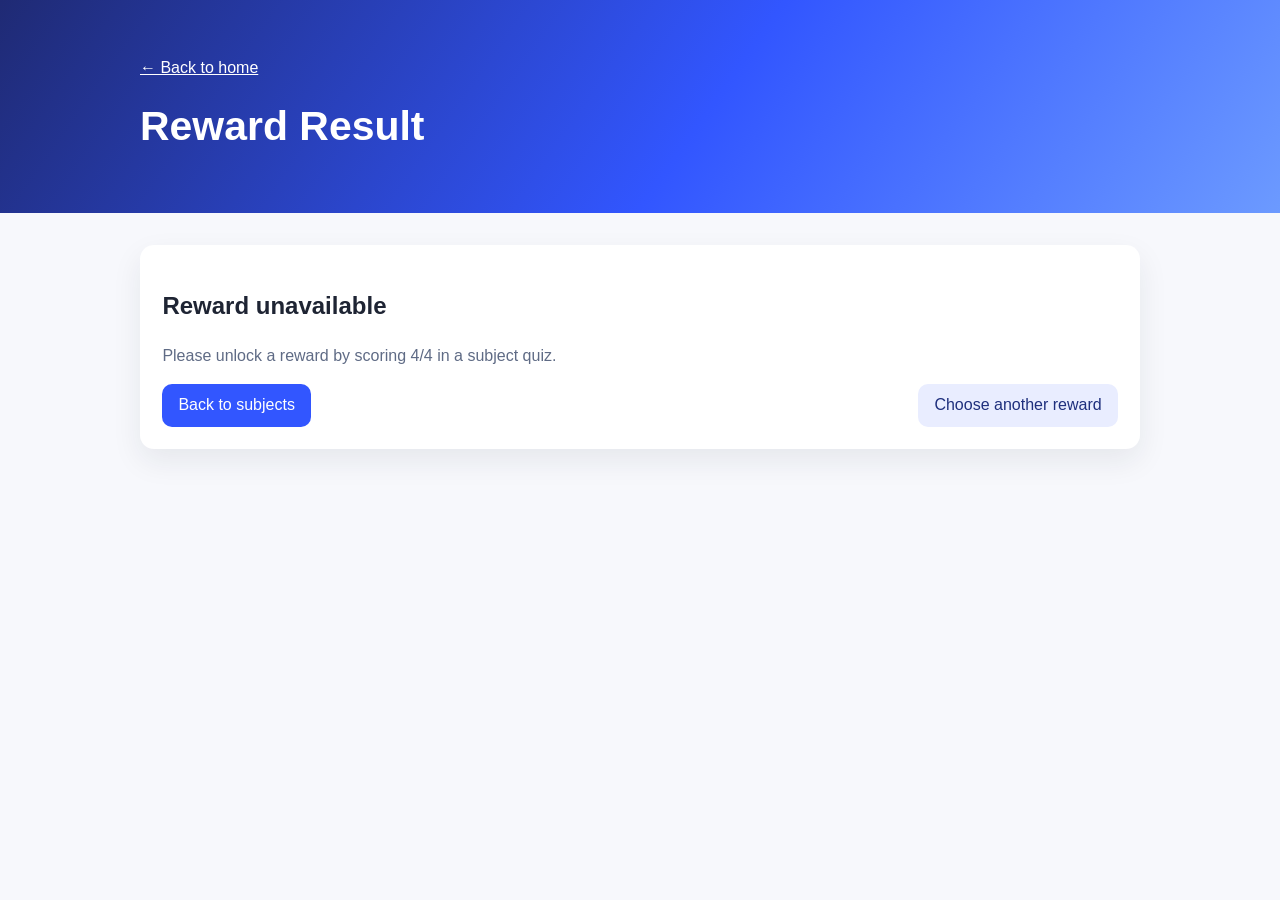
==== reward-win.html @ 275b7b59 "Add perfect-score reward unlock and prize pages" ====
<!DOCTYPE html>
<html lang="en">
  <head>
    <meta charset="UTF-8" />
    <meta name="viewport" content="width=device-width, initial-scale=1.0" />
    <title>Reward Won | Grade 8 Study Quiz Hub</title>
    <link rel="stylesheet" href="assets/css/styles.css" />
  </head>
  <body>
    <header class="subject-header">
      <div class="container">
        <a class="back-link" href="index.html">← Back to home</a>
        <h1>Reward Result</h1>
      </div>
    </header>

    <main class="container">
      <section class="quiz-result">
        <h2 id="win-message">Congratulations!</h2>
        <p id="win-detail" class="live-score"></p>
        <div class="result-actions">
          <a class="btn" href="index.html">Back to subjects</a>
          <a class="btn btn-secondary" href="reward.html">Choose another reward</a>
        </div>
      </section>
    </main>

    <script src="assets/js/reward-win.js"></script>
  </body>
</html>
---- assets/css/styles.css ----
:root {
  --bg: #f7f8fc;
  --surface: #ffffff;
  --primary: #3256ff;
  --primary-dark: #253eb8;
  --text: #1e2433;
  --muted: #5f6b85;
  --success: #16803c;
  --danger: #c93232;
  --shadow: 0 12px 30px rgba(31, 41, 55, 0.08);
  --radius: 14px;
}

* {
  box-sizing: border-box;
}

body {
  margin: 0;
  font-family: Inter, Segoe UI, Roboto, Helvetica, Arial, sans-serif;
  color: var(--text);
  background: var(--bg);
  line-height: 1.5;
}

.container {
  width: min(1000px, 92vw);
  margin: 0 auto;
}

.hero,
.subject-header {
  background: linear-gradient(125deg, #1f2a74, #3256ff 55%, #6c9aff);
  color: #fff;
  padding: 3.5rem 0;
}

.eyebrow {
  text-transform: uppercase;
  letter-spacing: 0.08em;
  font-size: 0.8rem;
  opacity: 0.85;
  margin-bottom: 0.75rem;
}

h1 {
  margin: 0;
  font-size: clamp(1.8rem, 3.2vw, 2.9rem);
}

.subtitle {
  margin-top: 1rem;
  max-width: 65ch;
  color: rgba(255, 255, 255, 0.95);
}

.subject-menu {
  margin: 2.5rem 0 3rem;
}

.card-grid {
  display: grid;
  gap: 1rem;
  grid-template-columns: repeat(auto-fit, minmax(210px, 1fr));
}

.subject-card {
  display: block;
  text-decoration: none;
  color: inherit;
  background: var(--surface);
  border-radius: var(--radius);
  padding: 1rem 1.1rem;
  box-shadow: var(--shadow);
  border: 1px solid #e7eaf3;
  transition: transform 0.2s ease, box-shadow 0.2s ease;
}

.subject-card:hover,
.subject-card:focus-visible {
  transform: translateY(-3px);
  box-shadow: 0 14px 28px rgba(50, 86, 255, 0.22);
}

.back-link {
  display: inline-block;
  color: #fff;
  margin-bottom: 1rem;
}

.quiz-shell,
.quiz-result {
  margin: 2rem 0;
  background: var(--surface);
  padding: 1.4rem;
  border-radius: var(--radius);
  box-shadow: var(--shadow);
}

.quiz-progress {
  color: var(--muted);
  font-weight: 600;
}

.choices {
  display: grid;
  gap: 0.65rem;
  margin-top: 1rem;
}

.choice-btn {
  text-align: left;
  border: 1px solid #d6dbe7;
  background: #fff;
  border-radius: 12px;
  padding: 0.75rem;
  cursor: pointer;
  font-size: 1rem;
}

.choice-btn:hover:not(:disabled),
.choice-btn:focus-visible:not(:disabled) {
  border-color: var(--primary);
}

.choice-btn.correct {
  border-color: #22a652;
  background: #ecfff3;
}

.choice-btn.incorrect {
  border-color: #d03434;
  background: #fff2f2;
}

.feedback {
  min-height: 1.5rem;
  font-weight: 700;
  margin-top: 1rem;
}

.feedback.ok {
  color: var(--success);
}

.feedback.ko {
  color: var(--danger);
}

.quiz-actions,
.result-actions {
  display: flex;
  flex-wrap: wrap;
  justify-content: space-between;
  gap: 0.75rem;
  margin-top: 1rem;
  align-items: center;
}

.live-score {
  margin: 0;
  color: var(--muted);
}

.btn {
  border: none;
  background: var(--primary);
  color: #fff;
  border-radius: 10px;
  padding: 0.6rem 1rem;
  cursor: pointer;
  text-decoration: none;
  display: inline-block;
}

.btn:hover:not(:disabled),
.btn:focus-visible:not(:disabled) {
  background: var(--primary-dark);
}

.btn:disabled {
  opacity: 0.55;
  cursor: not-allowed;
}

.btn-secondary {
  background: #e9edff;
  color: #1e2f7d;
}

.footer {
  background: #fff;
  border-top: 1px solid #e8e8ef;
  padding: 1rem 0;
  color: var(--muted);
}

.hidden {
  display: none;
}

@media (max-width: 640px) {
  .hero,
  .subject-header {
    padding: 2.25rem 0;
  }

  .quiz-actions {
    flex-direction: column;
    align-items: stretch;
  }

  .btn {
    width: 100%;
    text-align: center;
  }
}

.wheel-section {
  margin: 0 0 3rem;
  background: var(--surface);
  border-radius: var(--radius);
  box-shadow: var(--shadow);
  padding: 1.2rem;
}

.wheel-wrap {
  position: relative;
  width: min(320px, 85vw);
  margin: 1rem auto;
}

.wheel-pointer {
  width: 0;
  height: 0;
  border-left: 14px solid transparent;
  border-right: 14px solid transparent;
  border-top: 24px solid var(--text);
  margin: 0 auto -6px;
  position: relative;
  z-index: 2;
}

.subject-wheel {
  width: 100%;
  aspect-ratio: 1 / 1;
  border-radius: 50%;
  border: 8px solid #fff;
  box-shadow: 0 10px 26px rgba(0, 0, 0, 0.18);
  transition: transform 3.2s cubic-bezier(0.2, 0.9, 0.1, 1);
  background: conic-gradient(
    #3256ff 0deg 51.42deg,
    #6c9aff 51.42deg 102.84deg,
    #2b7aee 102.84deg 154.26deg,
    #4fc0ff 154.26deg 205.68deg,
    #50b88d 205.68deg 257.1deg,
    #ffd166 257.1deg 308.52deg,
    #ff8fab 308.52deg 360deg
  );
}

.wheel-result {
  text-align: center;
  color: var(--muted);
  margin-top: 0.8rem;
}

.reward-grid {
  margin-top: 1rem;
  display: grid;
  grid-template-columns: repeat(auto-fit, minmax(160px, 1fr));
  gap: 0.8rem;
}

.reward-option {
  border: 1px solid #d6dbe7;
  background: #fff;
  border-radius: 12px;
  padding: 1rem;
  font-size: 1rem;
  cursor: pointer;
  transition: transform 0.2s ease, border-color 0.2s ease;
}

.reward-option:hover,
.reward-option:focus-visible {
  transform: translateY(-2px);
  border-color: var(--primary);
}
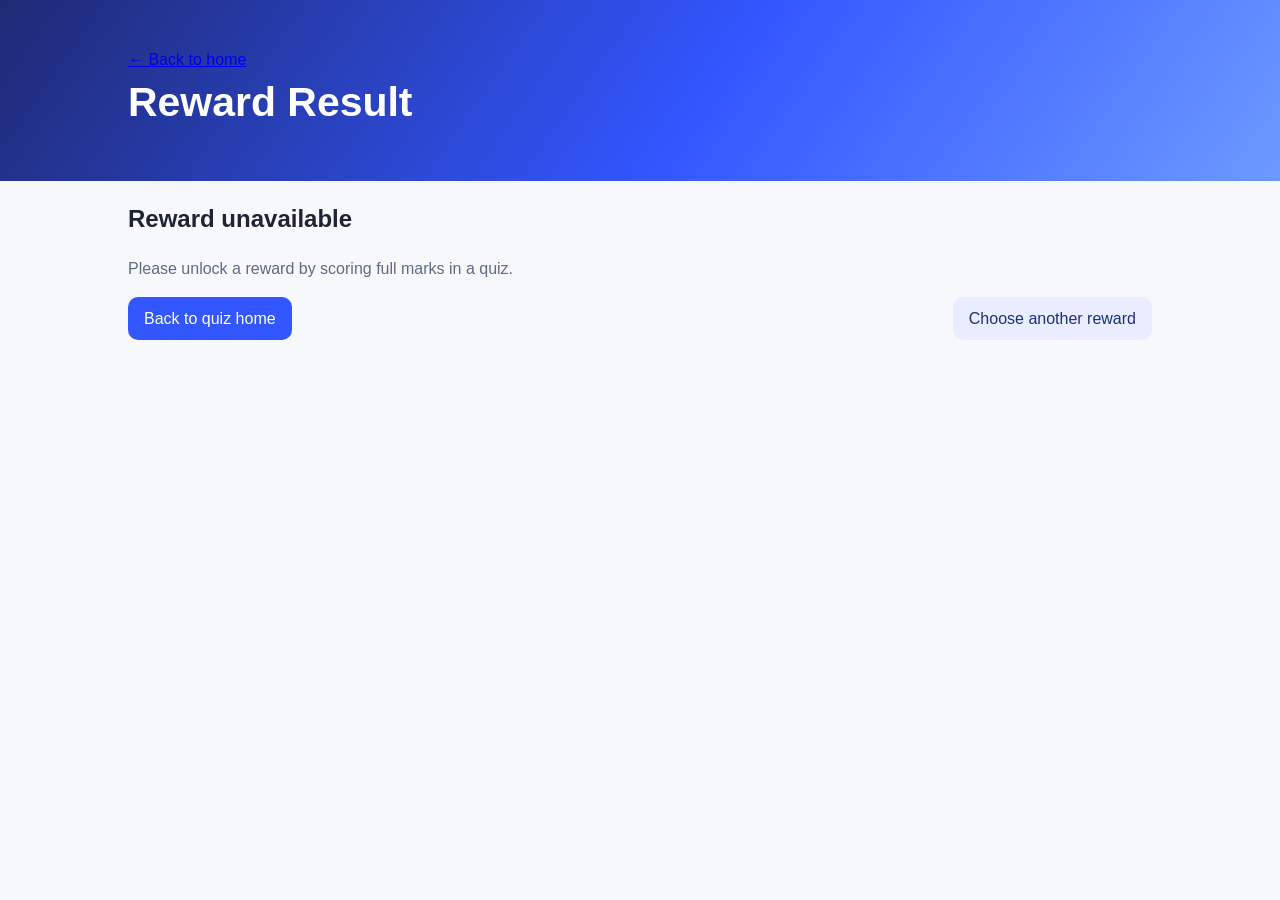
==== commit 41415ff0: "Restore rewards and enforce requested grade difficulty bands" ====
--- a/reward-win.html
+++ b/reward-win.html
@@ -3,7 +3,7 @@
   <head>
     <meta charset="UTF-8" />
     <meta name="viewport" content="width=device-width, initial-scale=1.0" />
-    <title>Reward Won | Grade 8 Study Quiz Hub</title>
+    <title>Reward Won | Progressive Quiz Hub</title>
     <link rel="stylesheet" href="assets/css/styles.css" />
   </head>
   <body>
@@ -19,7 +19,7 @@
         <h2 id="win-message">Congratulations!</h2>
         <p id="win-detail" class="live-score"></p>
         <div class="result-actions">
-          <a class="btn" href="index.html">Back to subjects</a>
+          <a class="btn" href="index.html">Back to quiz home</a>
           <a class="btn btn-secondary" href="reward.html">Choose another reward</a>
         </div>
       </section>
--- a/assets/css/styles.css
+++ b/assets/css/styles.css
@@ -10,280 +10,60 @@
   --shadow: 0 12px 30px rgba(31, 41, 55, 0.08);
   --radius: 14px;
 }
+* { box-sizing: border-box; }
+body { margin: 0; font-family: Inter, Segoe UI, Roboto, Helvetica, Arial, sans-serif; color: var(--text); background: var(--bg); line-height: 1.5; }
+.container { width: min(1024px, 92vw); margin: 0 auto; }
 
-* {
-  box-sizing: border-box;
+.hero, .subject-header { background: linear-gradient(125deg, #1f2a74, #3256ff 55%, #6c9aff); color: #fff; padding: 3rem 0; }
+.header-row { display: flex; justify-content: space-between; gap: 1rem; align-items: flex-start; }
+.lang-picker { min-width: 180px; display: grid; gap: 0.3rem; }
+.lang-picker label { font-weight: 700; }
+.lang-picker select { border: 1px solid #cfd8ff; border-radius: 8px; padding: 0.5rem; font: inherit; }
+.eyebrow { text-transform: uppercase; letter-spacing: 0.08em; font-size: 0.8rem; opacity: 0.85; margin-bottom: 0.75rem; }
+h1 { margin: 0; font-size: clamp(1.8rem, 3.2vw, 2.9rem); }
+.subtitle { margin-top: 1rem; max-width: 65ch; color: rgba(255, 255, 255, 0.95); }
+
+.app-shell { margin: 2rem auto 3rem; }
+.stepper { display: grid; grid-template-columns: repeat(4, minmax(0, 1fr)); gap: 0.5rem; margin-bottom: 1rem; }
+.step { padding: 0.7rem; border-radius: 999px; font-weight: 700; text-align: center; background: #e9edff; color: #37509f; border: 1px solid #dbe2ff; }
+.step.active { background: var(--primary); color: #fff; border-color: transparent; }
+.step.done { background: #e8f7ee; color: #12713f; border-color: #c7e8d3; }
+
+.panel { background: var(--surface); border-radius: var(--radius); box-shadow: var(--shadow); border: 1px solid #e7eaf3; padding: 1.25rem; margin-bottom: 1rem; }
+.panel h2 { margin-top: 0; }
+.panel-subtitle { color: var(--muted); margin-top: -0.4rem; }
+.card-grid { display: grid; gap: 1rem; grid-template-columns: repeat(auto-fit, minmax(200px, 1fr)); }
+.subject-card { display: block; text-decoration: none; color: inherit; background: var(--surface); border-radius: var(--radius); padding: 1rem 1.1rem; box-shadow: var(--shadow); border: 1px solid #e7eaf3; transition: transform .2s ease, box-shadow .2s ease; }
+.option-card { width: 100%; text-align: left; cursor: pointer; font: inherit; }
+.subject-card:hover, .subject-card:focus-visible { transform: translateY(-3px); box-shadow: 0 14px 28px rgba(50, 86, 255, 0.22); }
+.back-btn { margin-bottom: 0.75rem; }
+
+.quiz-progress { color: var(--muted); font-weight: 600; }
+.choices { display: grid; gap: 0.65rem; margin-top: 1rem; }
+.choice-btn { text-align: left; border: 1px solid #d6dbe7; background: #fff; border-radius: 12px; padding: 0.75rem; cursor: pointer; font-size: 1rem; }
+.choice-btn:hover:not(:disabled), .choice-btn:focus-visible:not(:disabled) { border-color: var(--primary); }
+.choice-btn.correct { border-color: #22a652; background: #ecfff3; }
+.choice-btn.incorrect { border-color: #d03434; background: #fff2f2; }
+.feedback { min-height: 1.5rem; font-weight: 700; margin-top: 1rem; }
+.feedback.ok { color: var(--success); }
+.feedback.ko { color: var(--danger); }
+
+.quiz-actions, .result-actions { display: flex; flex-wrap: wrap; justify-content: space-between; gap: 0.75rem; margin-top: 1rem; align-items: center; }
+.live-score { margin: 0; color: var(--muted); }
+.btn { border: none; background: var(--primary); color: #fff; border-radius: 10px; padding: 0.6rem 1rem; cursor: pointer; text-decoration: none; display: inline-block; }
+.btn:hover:not(:disabled), .btn:focus-visible:not(:disabled) { background: var(--primary-dark); }
+.btn:disabled { opacity: 0.55; cursor: not-allowed; }
+.btn-secondary { background: #e9edff; color: #1e2f7d; }
+.footer { background: #fff; border-top: 1px solid #e8e8ef; padding: 1rem 0; color: var(--muted); }
+.hidden { display: none; }
+
+[dir="rtl"] .option-card, [dir="rtl"] .choice-btn { text-align: right; }
+
+@media (max-width: 700px) {
+  .hero, .subject-header { padding: 2.2rem 0; }
+  .header-row { flex-direction: column; }
+  .lang-picker { width: 100%; }
+  .stepper { grid-template-columns: 1fr 1fr; }
+  .quiz-actions, .result-actions { flex-direction: column; align-items: stretch; }
+  .btn { width: 100%; text-align: center; }
 }
-
-body {
-  margin: 0;
-  font-family: Inter, Segoe UI, Roboto, Helvetica, Arial, sans-serif;
-  color: var(--text);
-  background: var(--bg);
-  line-height: 1.5;
-}
-
-.container {
-  width: min(1000px, 92vw);
-  margin: 0 auto;
-}
-
-.hero,
-.subject-header {
-  background: linear-gradient(125deg, #1f2a74, #3256ff 55%, #6c9aff);
-  color: #fff;
-  padding: 3.5rem 0;
-}
-
-.eyebrow {
-  text-transform: uppercase;
-  letter-spacing: 0.08em;
-  font-size: 0.8rem;
-  opacity: 0.85;
-  margin-bottom: 0.75rem;
-}
-
-h1 {
-  margin: 0;
-  font-size: clamp(1.8rem, 3.2vw, 2.9rem);
-}
-
-.subtitle {
-  margin-top: 1rem;
-  max-width: 65ch;
-  color: rgba(255, 255, 255, 0.95);
-}
-
-.subject-menu {
-  margin: 2.5rem 0 3rem;
-}
-
-.card-grid {
-  display: grid;
-  gap: 1rem;
-  grid-template-columns: repeat(auto-fit, minmax(210px, 1fr));
-}
-
-.subject-card {
-  display: block;
-  text-decoration: none;
-  color: inherit;
-  background: var(--surface);
-  border-radius: var(--radius);
-  padding: 1rem 1.1rem;
-  box-shadow: var(--shadow);
-  border: 1px solid #e7eaf3;
-  transition: transform 0.2s ease, box-shadow 0.2s ease;
-}
-
-.subject-card:hover,
-.subject-card:focus-visible {
-  transform: translateY(-3px);
-  box-shadow: 0 14px 28px rgba(50, 86, 255, 0.22);
-}
-
-.back-link {
-  display: inline-block;
-  color: #fff;
-  margin-bottom: 1rem;
-}
-
-.quiz-shell,
-.quiz-result {
-  margin: 2rem 0;
-  background: var(--surface);
-  padding: 1.4rem;
-  border-radius: var(--radius);
-  box-shadow: var(--shadow);
-}
-
-.quiz-progress {
-  color: var(--muted);
-  font-weight: 600;
-}
-
-.choices {
-  display: grid;
-  gap: 0.65rem;
-  margin-top: 1rem;
-}
-
-.choice-btn {
-  text-align: left;
-  border: 1px solid #d6dbe7;
-  background: #fff;
-  border-radius: 12px;
-  padding: 0.75rem;
-  cursor: pointer;
-  font-size: 1rem;
-}
-
-.choice-btn:hover:not(:disabled),
-.choice-btn:focus-visible:not(:disabled) {
-  border-color: var(--primary);
-}
-
-.choice-btn.correct {
-  border-color: #22a652;
-  background: #ecfff3;
-}
-
-.choice-btn.incorrect {
-  border-color: #d03434;
-  background: #fff2f2;
-}
-
-.feedback {
-  min-height: 1.5rem;
-  font-weight: 700;
-  margin-top: 1rem;
-}
-
-.feedback.ok {
-  color: var(--success);
-}
-
-.feedback.ko {
-  color: var(--danger);
-}
-
-.quiz-actions,
-.result-actions {
-  display: flex;
-  flex-wrap: wrap;
-  justify-content: space-between;
-  gap: 0.75rem;
-  margin-top: 1rem;
-  align-items: center;
-}
-
-.live-score {
-  margin: 0;
-  color: var(--muted);
-}
-
-.btn {
-  border: none;
-  background: var(--primary);
-  color: #fff;
-  border-radius: 10px;
-  padding: 0.6rem 1rem;
-  cursor: pointer;
-  text-decoration: none;
-  display: inline-block;
-}
-
-.btn:hover:not(:disabled),
-.btn:focus-visible:not(:disabled) {
-  background: var(--primary-dark);
-}
-
-.btn:disabled {
-  opacity: 0.55;
-  cursor: not-allowed;
-}
-
-.btn-secondary {
-  background: #e9edff;
-  color: #1e2f7d;
-}
-
-.footer {
-  background: #fff;
-  border-top: 1px solid #e8e8ef;
-  padding: 1rem 0;
-  color: var(--muted);
-}
-
-.hidden {
-  display: none;
-}
-
-@media (max-width: 640px) {
-  .hero,
-  .subject-header {
-    padding: 2.25rem 0;
-  }
-
-  .quiz-actions {
-    flex-direction: column;
-    align-items: stretch;
-  }
-
-  .btn {
-    width: 100%;
-    text-align: center;
-  }
-}
-
-.wheel-section {
-  margin: 0 0 3rem;
-  background: var(--surface);
-  border-radius: var(--radius);
-  box-shadow: var(--shadow);
-  padding: 1.2rem;
-}
-
-.wheel-wrap {
-  position: relative;
-  width: min(320px, 85vw);
-  margin: 1rem auto;
-}
-
-.wheel-pointer {
-  width: 0;
-  height: 0;
-  border-left: 14px solid transparent;
-  border-right: 14px solid transparent;
-  border-top: 24px solid var(--text);
-  margin: 0 auto -6px;
-  position: relative;
-  z-index: 2;
-}
-
-.subject-wheel {
-  width: 100%;
-  aspect-ratio: 1 / 1;
-  border-radius: 50%;
-  border: 8px solid #fff;
-  box-shadow: 0 10px 26px rgba(0, 0, 0, 0.18);
-  transition: transform 3.2s cubic-bezier(0.2, 0.9, 0.1, 1);
-  background: conic-gradient(
-    #3256ff 0deg 51.42deg,
-    #6c9aff 51.42deg 102.84deg,
-    #2b7aee 102.84deg 154.26deg,
-    #4fc0ff 154.26deg 205.68deg,
-    #50b88d 205.68deg 257.1deg,
-    #ffd166 257.1deg 308.52deg,
-    #ff8fab 308.52deg 360deg
-  );
-}
-
-.wheel-result {
-  text-align: center;
-  color: var(--muted);
-  margin-top: 0.8rem;
-}
-
-.reward-grid {
-  margin-top: 1rem;
-  display: grid;
-  grid-template-columns: repeat(auto-fit, minmax(160px, 1fr));
-  gap: 0.8rem;
-}
-
-.reward-option {
-  border: 1px solid #d6dbe7;
-  background: #fff;
-  border-radius: 12px;
-  padding: 1rem;
-  font-size: 1rem;
-  cursor: pointer;
-  transition: transform 0.2s ease, border-color 0.2s ease;
-}
-
-.reward-option:hover,
-.reward-option:focus-visible {
-  transform: translateY(-2px);
-  border-color: var(--primary);
-}
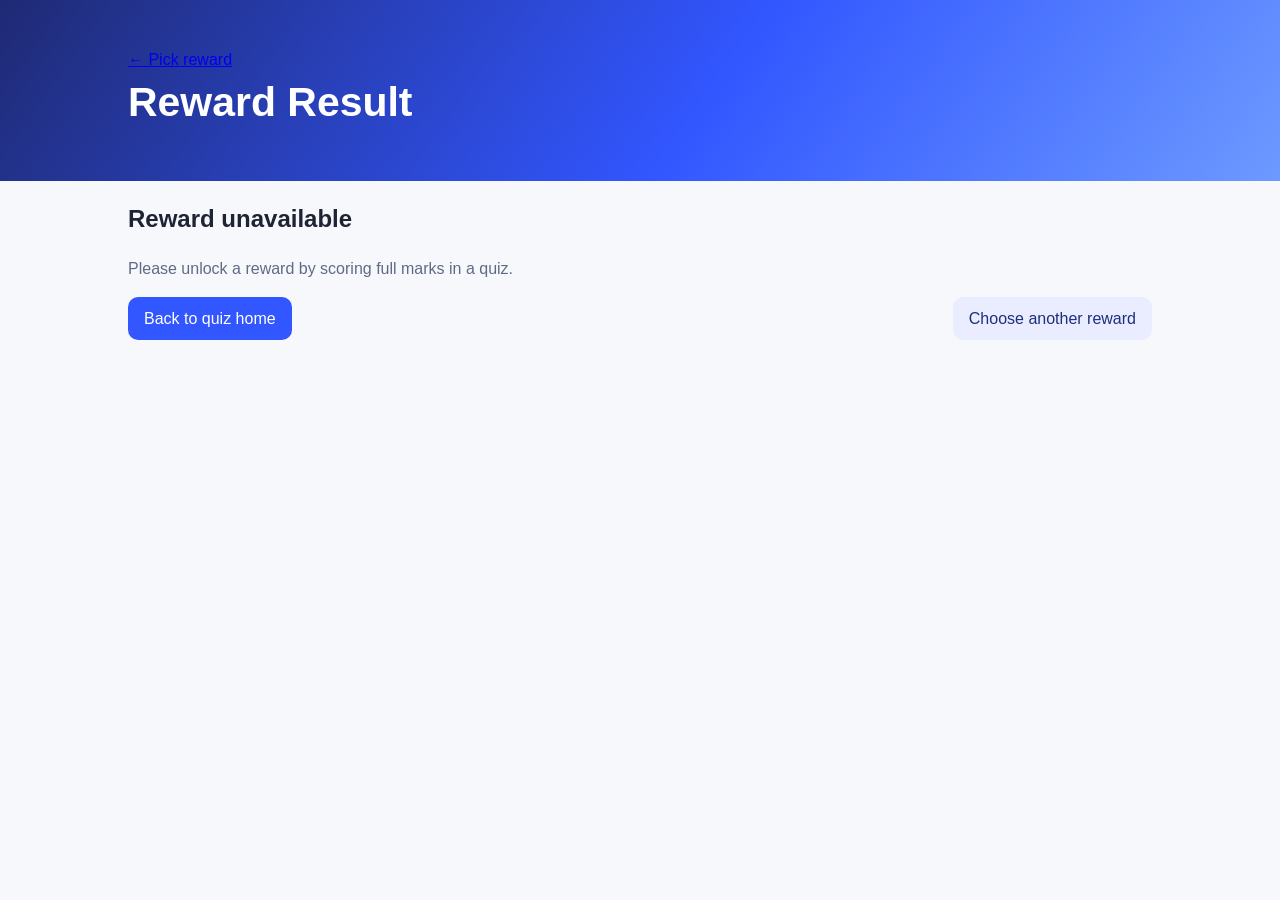
==== commit 8a68a378: "Update reward-win.html" ====
--- a/reward-win.html
+++ b/reward-win.html
@@ -9,7 +9,7 @@
   <body>
     <header class="subject-header">
       <div class="container">
-        <a class="back-link" href="index.html">← Back to home</a>
+        <a class="back-link" href="index.html">← Pick reward</a>
         <h1>Reward Result</h1>
       </div>
     </header>
--- a/assets/css/styles.css
+++ b/assets/css/styles.css
@@ -16,7 +16,9 @@
 
 .hero, .subject-header { background: linear-gradient(125deg, #1f2a74, #3256ff 55%, #6c9aff); color: #fff; padding: 3rem 0; }
 .header-row { display: flex; justify-content: space-between; gap: 1rem; align-items: flex-start; }
-.lang-picker { min-width: 180px; display: grid; gap: 0.3rem; }
+.lang-settings { min-width: 56px; display: flex; flex-direction: column; align-items: flex-end; gap: .4rem; }
+.settings-btn { width: 44px; height: 44px; padding: 0; border-radius: 999px; font-size: 1.1rem; }
+.lang-picker { min-width: 190px; display: grid; gap: 0.3rem; background: rgba(255,255,255,.14); padding: .6rem; border-radius: 10px; }
 .lang-picker label { font-weight: 700; }
 .lang-picker select { border: 1px solid #cfd8ff; border-radius: 8px; padding: 0.5rem; font: inherit; }
 .eyebrow { text-transform: uppercase; letter-spacing: 0.08em; font-size: 0.8rem; opacity: 0.85; margin-bottom: 0.75rem; }
@@ -36,6 +38,7 @@
 .subject-card { display: block; text-decoration: none; color: inherit; background: var(--surface); border-radius: var(--radius); padding: 1rem 1.1rem; box-shadow: var(--shadow); border: 1px solid #e7eaf3; transition: transform .2s ease, box-shadow .2s ease; }
 .option-card { width: 100%; text-align: left; cursor: pointer; font: inherit; }
 .subject-card:hover, .subject-card:focus-visible { transform: translateY(-3px); box-shadow: 0 14px 28px rgba(50, 86, 255, 0.22); }
+.locked-card { opacity: .55; cursor: not-allowed; }
 .back-btn { margin-bottom: 0.75rem; }
 
 .quiz-progress { color: var(--muted); font-weight: 600; }
@@ -57,11 +60,20 @@
 .footer { background: #fff; border-top: 1px solid #e8e8ef; padding: 1rem 0; color: var(--muted); }
 .hidden { display: none; }
 
+.wheel-section { margin-top: 1rem; border-top: 1px dashed #d8def3; padding-top: 1rem; }
+.wheel-wrap { position: relative; width: min(260px, 80vw); margin: 0.8rem auto; }
+.wheel-pointer { width: 0; height: 0; border-left: 12px solid transparent; border-right: 12px solid transparent; border-top: 20px solid var(--text); margin: 0 auto -4px; z-index: 2; position: relative; }
+.subject-wheel { width: 100%; aspect-ratio: 1/1; border-radius: 50%; border: 6px solid #fff; box-shadow: 0 10px 24px rgba(0,0,0,.2); transition: transform 2.8s cubic-bezier(.2,.9,.1,1);
+background: conic-gradient(#3256ff 0deg 60deg,#6c9aff 60deg 120deg,#2b7aee 120deg 180deg,#4fc0ff 180deg 240deg,#50b88d 240deg 300deg,#ffd166 300deg 360deg); }
+
+
 [dir="rtl"] .option-card, [dir="rtl"] .choice-btn { text-align: right; }
 
 @media (max-width: 700px) {
   .hero, .subject-header { padding: 2.2rem 0; }
   .header-row { flex-direction: column; }
+  .lang-settings { width: 100%; align-items: stretch; }
+  .settings-btn { width: 100%; border-radius: 10px; }
   .lang-picker { width: 100%; }
   .stepper { grid-template-columns: 1fr 1fr; }
   .quiz-actions, .result-actions { flex-direction: column; align-items: stretch; }
